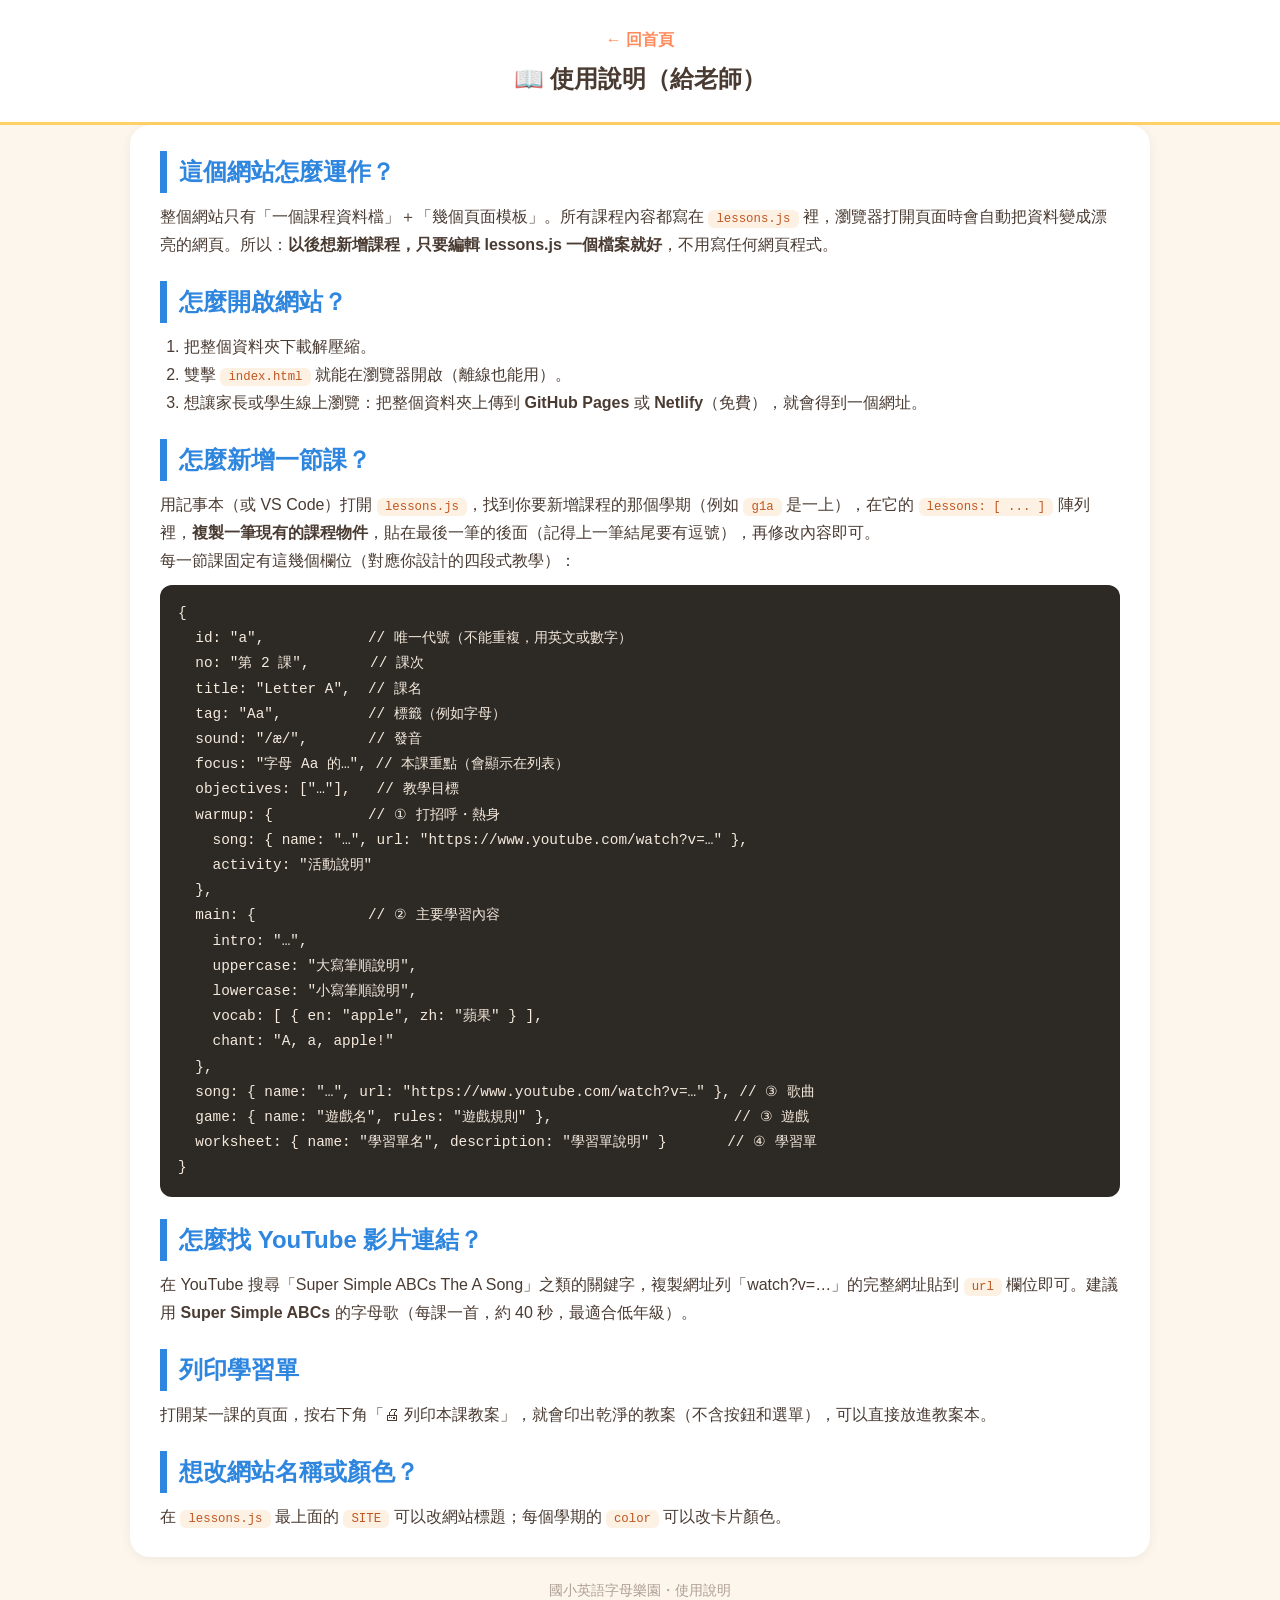
==== howto.html @ 105b3e3a "Add files via upload" ====
<!DOCTYPE html>
<html lang="zh-Hant">
<head>
  <meta charset="UTF-8">
  <meta name="viewport" content="width=device-width, initial-scale=1.0">
  <title>使用說明</title>
  <link rel="stylesheet" href="style.css">
</head>
<body>
  <header class="page-header">
    <a class="back" href="index.html">← 回首頁</a>
    <h1>📖 使用說明（給老師）</h1>
  </header>
  <main class="howto">
    <h2>這個網站怎麼運作？</h2>
    <p>整個網站只有「一個課程資料檔」＋「幾個頁面模板」。所有課程內容都寫在 <code>lessons.js</code> 裡，瀏覽器打開頁面時會自動把資料變成漂亮的網頁。所以：<strong>以後想新增課程，只要編輯 lessons.js 一個檔案就好</strong>，不用寫任何網頁程式。</p>

    <h2>怎麼開啟網站？</h2>
    <ol>
      <li>把整個資料夾下載解壓縮。</li>
      <li>雙擊 <code>index.html</code> 就能在瀏覽器開啟（離線也能用）。</li>
      <li>想讓家長或學生線上瀏覽：把整個資料夾上傳到 <strong>GitHub Pages</strong> 或 <strong>Netlify</strong>（免費），就會得到一個網址。</li>
    </ol>

    <h2>怎麼新增一節課？</h2>
    <p>用記事本（或 VS Code）打開 <code>lessons.js</code>，找到你要新增課程的那個學期（例如 <code>g1a</code> 是一上），在它的 <code>lessons: [ ... ]</code> 陣列裡，<strong>複製一筆現有的課程物件</strong>，貼在最後一筆的後面（記得上一筆結尾要有逗號），再修改內容即可。</p>
    <p>每一節課固定有這幾個欄位（對應你設計的四段式教學）：</p>
    <pre>{
  id: "a",            // 唯一代號（不能重複，用英文或數字）
  no: "第 2 課",       // 課次
  title: "Letter A",  // 課名
  tag: "Aa",          // 標籤（例如字母）
  sound: "/æ/",       // 發音
  focus: "字母 Aa 的…", // 本課重點（會顯示在列表）
  objectives: ["…"],   // 教學目標
  warmup: {           // ① 打招呼・熱身
    song: { name: "…", url: "https://www.youtube.com/watch?v=…" },
    activity: "活動說明"
  },
  main: {             // ② 主要學習內容
    intro: "…",
    uppercase: "大寫筆順說明",
    lowercase: "小寫筆順說明",
    vocab: [ { en: "apple", zh: "蘋果" } ],
    chant: "A, a, apple!"
  },
  song: { name: "…", url: "https://www.youtube.com/watch?v=…" }, // ③ 歌曲
  game: { name: "遊戲名", rules: "遊戲規則" },                     // ③ 遊戲
  worksheet: { name: "學習單名", description: "學習單說明" }       // ④ 學習單
}</pre>

    <h2>怎麼找 YouTube 影片連結？</h2>
    <p>在 YouTube 搜尋「Super Simple ABCs The A Song」之類的關鍵字，複製網址列「watch?v=…」的完整網址貼到 <code>url</code> 欄位即可。建議用 <strong>Super Simple ABCs</strong> 的字母歌（每課一首，約 40 秒，最適合低年級）。</p>

    <h2>列印學習單</h2>
    <p>打開某一課的頁面，按右下角「🖨 列印本課教案」，就會印出乾淨的教案（不含按鈕和選單），可以直接放進教案本。</p>

    <h2>想改網站名稱或顏色？</h2>
    <p>在 <code>lessons.js</code> 最上面的 <code>SITE</code> 可以改網站標題；每個學期的 <code>color</code> 可以改卡片顏色。</p>
  </main>
  <footer>國小英語字母樂園・使用說明</footer>
</body>
</html>
---- style.css ----
* { box-sizing: border-box; margin: 0; padding: 0; }
body {
  font-family: "Microsoft JhengHei", "PingFang TC", "Noto Sans TC", "Heiti TC", sans-serif;
  background: #fdf6ec; color: #4a3b32; line-height: 1.75;
}
.hero {
  background: linear-gradient(135deg, #ff9a76, #ffd166);
  padding: 52px 20px; text-align: center; color: #fff;
  border-radius: 0 0 42px 42px;
}
.hero h1 { font-size: 2.5rem; letter-spacing: 2px; }
.hero p { font-size: 1.15rem; opacity: .95; margin-top: 8px; }
main { max-width: 1020px; margin: 0 auto; padding: 28px 16px 70px; }
.module-grid { display: grid; grid-template-columns: repeat(auto-fit, minmax(230px, 1fr)); gap: 22px; }
.module-card {
  --c: #ff8a5c; display: block; background: #fff; border-radius: 22px; padding: 26px 24px;
  text-decoration: none; color: inherit; box-shadow: 0 4px 16px rgba(0,0,0,.08);
  border-top: 7px solid var(--c); transition: transform .18s, box-shadow .18s;
}
.module-card:hover { transform: translateY(-5px); box-shadow: 0 10px 24px rgba(0,0,0,.14); }
.module-emoji { font-size: 2.8rem; }
.module-card h2 { color: var(--c); font-size: 1.1rem; margin-top: 6px; }
.module-card h3 { font-size: 1.45rem; margin: 2px 0 8px; }
.module-card p { font-size: .92rem; color: #7a6a5e; }
.lesson-count { display: inline-block; margin-top: 12px; background: var(--c); color: #fff; padding: 3px 14px; border-radius: 20px; font-size: .85rem; }
.page-header { background: #fff; padding: 22px 16px; text-align: center; border-bottom: 3px solid #ffd166; }
.page-header h1 { color: #4a3b32; font-size: 1.5rem; }
.page-header p { color: #8a7a6e; margin-top: 6px; font-size: .95rem; }
.back { display: inline-block; margin: 4px 8px; color: #ff8a5c; text-decoration: none; font-weight: bold; }
.back:hover { text-decoration: underline; }
.lesson-list { list-style: none; }
.lesson-list li { background: #fff; border-radius: 16px; margin-bottom: 12px; box-shadow: 0 2px 10px rgba(0,0,0,.06); overflow: hidden; }
.lesson-list a { display: flex; align-items: center; gap: 14px; padding: 15px 18px; text-decoration: none; color: inherit; flex-wrap: wrap; }
.lesson-list a:hover { background: #fffaf2; }
.lesson-no { background: #ffd166; color: #7a5c00; border-radius: 20px; padding: 2px 12px; font-weight: bold; font-size: .85rem; white-space: nowrap; }
.lesson-title { font-size: 1.15rem; font-weight: bold; }
.lesson-tag { background: #e8f4e0; color: #3a7d2c; border-radius: 8px; padding: 2px 10px; font-size: .9rem; }
.lesson-focus { color: #8a7a6e; font-size: .9rem; width: 100%; }
.lesson-body { max-width: 900px; }
.block { background: #fff; border-radius: 20px; padding: 24px 26px; margin-bottom: 20px; box-shadow: 0 2px 12px rgba(0,0,0,.06); }
.block h2 { margin-bottom: 14px; font-size: 1.25rem; }
.block-warmup h2 { color: #e07b39; border-left: 7px solid #e07b39; padding-left: 12px; }
.block-main h2 { color: #2e86de; border-left: 7px solid #2e86de; padding-left: 12px; }
.block-song h2 { color: #8e44ad; border-left: 7px solid #8e44ad; padding-left: 12px; }
.block-worksheet h2 { color: #27ae60; border-left: 7px solid #27ae60; padding-left: 12px; }
.block ul { margin: 8px 0 8px 22px; }
.block p { margin: 8px 0; }
.vocab { display: flex; gap: 12px; flex-wrap: wrap; margin: 12px 0; }
.vocab span { background: #fdf1e3; border: 2px dashed #ffb37a; border-radius: 14px; padding: 8px 16px; font-size: 1.1rem; }
.chant { background: #fff8e1; border-radius: 14px; padding: 12px 18px; margin: 12px 0; font-weight: bold; font-size: 1.05rem; }
.song-btn { display: inline-block; background: #8e44ad; color: #fff; padding: 10px 20px; border-radius: 12px; text-decoration: none; margin-top: 8px; font-weight: bold; }
.song-btn:hover { background: #6d2e8f; }
button { background: #27ae60; color: #fff; border: none; padding: 11px 22px; border-radius: 12px; font-size: 1rem; cursor: pointer; margin-top: 12px; font-weight: bold; }
button:hover { background: #1e8e4e; }
footer { text-align: center; color: #b0a096; padding: 22px; font-size: .85rem; }
.howto { background: #fff; border-radius: 20px; padding: 26px 30px; box-shadow: 0 2px 12px rgba(0,0,0,.06); }
.howto h2 { color: #2e86de; margin: 22px 0 10px; border-left: 7px solid #2e86de; padding-left: 12px; }
.howto h2:first-child { margin-top: 0; }
.howto ol, .howto ul { margin: 8px 0 8px 24px; }
.howto code { background: #fdf1e3; color: #c05621; padding: 2px 8px; border-radius: 6px; font-size: .95em; }
.howto pre { background: #2d2a26; color: #f5e9dc; padding: 16px 18px; border-radius: 12px; overflow-x: auto; font-size: .9rem; margin: 10px 0; }
@media (max-width: 600px) {
  .hero h1 { font-size: 1.8rem; }
  .block { padding: 18px 16px; }
}
@media print {
  header, .back, button, footer { display: none !important; }
  body { background: #fff; }
  main { padding: 0; }
  .block { box-shadow: none; border: 1px solid #ccc; page-break-inside: avoid; }
}
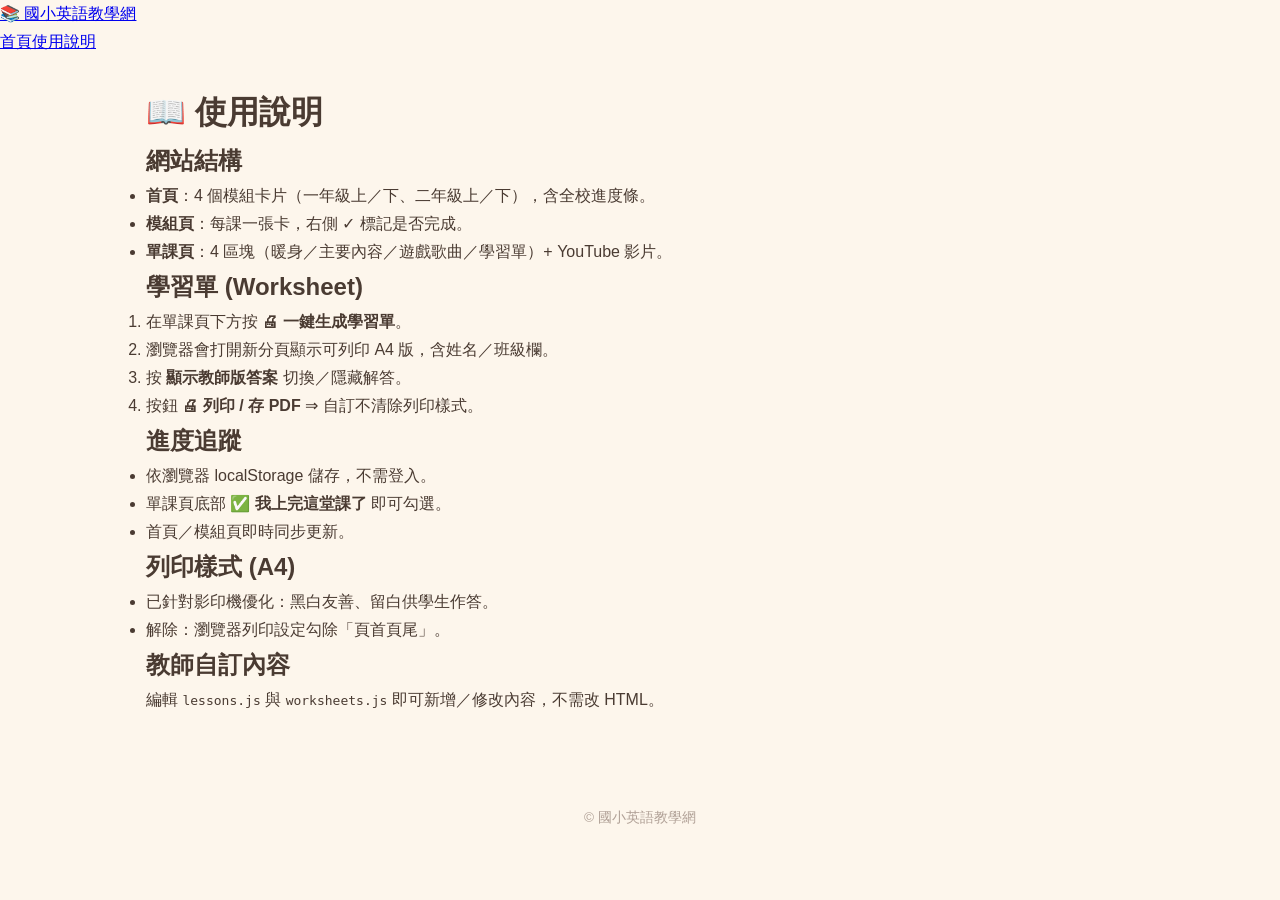
==== commit 51fa9b66: "Add files via upload" ====
--- a/howto.html
+++ b/howto.html
@@ -1,63 +1,36 @@
-<!DOCTYPE html>
-<html lang="zh-Hant">
-<head>
-  <meta charset="UTF-8">
-  <meta name="viewport" content="width=device-width, initial-scale=1.0">
-  <title>使用說明</title>
-  <link rel="stylesheet" href="style.css">
-</head>
-<body>
-  <header class="page-header">
-    <a class="back" href="index.html">← 回首頁</a>
-    <h1>📖 使用說明（給老師）</h1>
-  </header>
-  <main class="howto">
-    <h2>這個網站怎麼運作？</h2>
-    <p>整個網站只有「一個課程資料檔」＋「幾個頁面模板」。所有課程內容都寫在 <code>lessons.js</code> 裡，瀏覽器打開頁面時會自動把資料變成漂亮的網頁。所以：<strong>以後想新增課程，只要編輯 lessons.js 一個檔案就好</strong>，不用寫任何網頁程式。</p>
-
-    <h2>怎麼開啟網站？</h2>
-    <ol>
-      <li>把整個資料夾下載解壓縮。</li>
-      <li>雙擊 <code>index.html</code> 就能在瀏覽器開啟（離線也能用）。</li>
-      <li>想讓家長或學生線上瀏覽：把整個資料夾上傳到 <strong>GitHub Pages</strong> 或 <strong>Netlify</strong>（免費），就會得到一個網址。</li>
-    </ol>
-
-    <h2>怎麼新增一節課？</h2>
-    <p>用記事本（或 VS Code）打開 <code>lessons.js</code>，找到你要新增課程的那個學期（例如 <code>g1a</code> 是一上），在它的 <code>lessons: [ ... ]</code> 陣列裡，<strong>複製一筆現有的課程物件</strong>，貼在最後一筆的後面（記得上一筆結尾要有逗號），再修改內容即可。</p>
-    <p>每一節課固定有這幾個欄位（對應你設計的四段式教學）：</p>
-    <pre>{
-  id: "a",            // 唯一代號（不能重複，用英文或數字）
-  no: "第 2 課",       // 課次
-  title: "Letter A",  // 課名
-  tag: "Aa",          // 標籤（例如字母）
-  sound: "/æ/",       // 發音
-  focus: "字母 Aa 的…", // 本課重點（會顯示在列表）
-  objectives: ["…"],   // 教學目標
-  warmup: {           // ① 打招呼・熱身
-    song: { name: "…", url: "https://www.youtube.com/watch?v=…" },
-    activity: "活動說明"
-  },
-  main: {             // ② 主要學習內容
-    intro: "…",
-    uppercase: "大寫筆順說明",
-    lowercase: "小寫筆順說明",
-    vocab: [ { en: "apple", zh: "蘋果" } ],
-    chant: "A, a, apple!"
-  },
-  song: { name: "…", url: "https://www.youtube.com/watch?v=…" }, // ③ 歌曲
-  game: { name: "遊戲名", rules: "遊戲規則" },                     // ③ 遊戲
-  worksheet: { name: "學習單名", description: "學習單說明" }       // ④ 學習單
-}</pre>
-
-    <h2>怎麼找 YouTube 影片連結？</h2>
-    <p>在 YouTube 搜尋「Super Simple ABCs The A Song」之類的關鍵字，複製網址列「watch?v=…」的完整網址貼到 <code>url</code> 欄位即可。建議用 <strong>Super Simple ABCs</strong> 的字母歌（每課一首，約 40 秒，最適合低年級）。</p>
-
-    <h2>列印學習單</h2>
-    <p>打開某一課的頁面，按右下角「🖨 列印本課教案」，就會印出乾淨的教案（不含按鈕和選單），可以直接放進教案本。</p>
-
-    <h2>想改網站名稱或顏色？</h2>
-    <p>在 <code>lessons.js</code> 最上面的 <code>SITE</code> 可以改網站標題；每個學期的 <code>color</code> 可以改卡片顏色。</p>
-  </main>
-  <footer>國小英語字母樂園・使用說明</footer>
-</body>
-</html>
+<!DOCTYPE html><html lang="zh-Hant"><head>
+<meta charset="UTF-8"><meta name="viewport" content="width=device-width,initial-scale=1">
+<title>使用說明 - 國小英語教學網</title>
+<link rel="stylesheet" href="style.css"></head><body>
+<header class="topbar"><a class="brand" href="index.html">📚 國小英語教學網</a>
+<nav><a href="index.html">首頁</a><a href="howto.html">使用說明</a></nav></header>
+<main class="container">
+<h1>📖 使用說明</h1>
+<h2>網站結構</h2>
+<ul>
+<li><b>首頁</b>：4 個模組卡片（一年級上／下、二年級上／下），含全校進度條。</li>
+<li><b>模組頁</b>：每課一張卡，右側 ✓ 標記是否完成。</li>
+<li><b>單課頁</b>：4 區塊（暖身／主要內容／遊戲歌曲／學習單）+ YouTube 影片。</li>
+</ul>
+<h2>學習單 (Worksheet)</h2>
+<ol>
+<li>在單課頁下方按 <b>🖨 一鍵生成學習單</b>。</li>
+<li>瀏覽器會打開新分頁顯示可列印 A4 版，含姓名／班級欄。</li>
+<li>按 <b>顯示教師版答案</b> 切換／隱藏解答。</li>
+<li>按鈕 <b>🖨 列印 / 存 PDF</b> ⇒ 自訂不清除列印樣式。</li>
+</ol>
+<h2>進度追蹤</h2>
+<ul>
+<li>依瀏覽器 localStorage 儲存，不需登入。</li>
+<li>單課頁底部 <b>✅ 我上完這堂課了</b> 即可勾選。</li>
+<li>首頁／模組頁即時同步更新。</li>
+</ul>
+<h2>列印樣式 (A4)</h2>
+<ul>
+<li>已針對影印機優化：黑白友善、留白供學生作答。</li>
+<li>解除：瀏覽器列印設定勾除「頁首頁尾」。</li>
+</ul>
+<h2>教師自訂內容</h2>
+<p>編輯 <code>lessons.js</code> 與 <code>worksheets.js</code> 即可新增／修改內容，不需改 HTML。</p>
+</main><footer class="footer">© 國小英語教學網</footer>
+<script src="progress.js"></script></body></html>
--- a/style.css
+++ b/style.css
@@ -69,3 +69,45 @@
   main { padding: 0; }
   .block { box-shadow: none; border: 1px solid #ccc; page-break-inside: avoid; }
 }
+
+/* === 學習單按鈕與預覽區 === */
+.lesson-tools { display: flex; flex-wrap: wrap; gap: 10px; margin-top: 14px; justify-content: center; }
+.ws-btn {
+  display: inline-block; padding: 11px 22px; border-radius: 12px; font-weight: bold;
+  text-decoration: none; border: none; cursor: pointer; font-size: .95rem; line-height: 1;
+  transition: background .18s ease, transform .18s ease;
+}
+.ws-btn:hover { transform: translateY(-1px); }
+.ws-preview  { background: #ff7043; color: #fff; }
+.ws-preview:hover  { background: #ff5722; }
+.ws-print    { background: #2e86de; color: #fff; }
+.ws-print:hover    { background: #1c5fb3; }
+.ws-toggle   { background: #27ae60; color: #fff; }
+.ws-toggle:hover   { background: #1e8e4e; }
+.ws-meta { background: #fff4e8; padding: 10px 14px; border-radius: 10px; margin: 14px 0 8px; color: #6a4a2a; font-size: .92rem; }
+.ws-preview-box, .ws-answers-box {
+  background: #f4fafc; padding: 16px 20px; border-radius: 12px;
+  white-space: pre-wrap; font-family: ui-monospace, Consolas, "Courier New", monospace;
+  font-size: .9rem; line-height: 1.7; border-left: 5px solid #2e86de;
+  margin-top: 14px; max-height: 400px; overflow-y: auto;
+}
+.ws-answers-box { border-left-color: #27ae60; background: #f1fbf3; }
+@media (max-width: 600px) {
+  .ws-btn { padding: 9px 14px; font-size: .85rem; }
+}
+@media print {
+  .lesson-tools, .ws-preview-box, .ws-answers-box { display: none !important; }
+}
+
+/* === Worksheet (學習單) 列印/預覽樣式 === */
+@import "worksheets.css";
+
+.ws-body{font-size:1.05rem;line-height:1.95;font-family:"Noto Sans TC","Microsoft JhengHei",sans-serif;background:#fffdf7;padding:18px 22px;border:1px solid #eee;border-radius:10px;color:#222;}
+.ws-body hr{border:none;border-top:1.5px dashed #aaa;margin:14px 0;}
+.ws-body div{margin:6px 0;}
+.ws-body .ws-line{display:inline-block;border-bottom:1px solid #333;min-width:60%;height:1.4em;vertical-align:bottom;}
+@media print{
+  .no-print,button.print-btn{display:none!important;}
+  body{font-size:11.5pt;background:#fff;}
+  .ws-body{border:none;background:#fff;padding:0;}
+}
